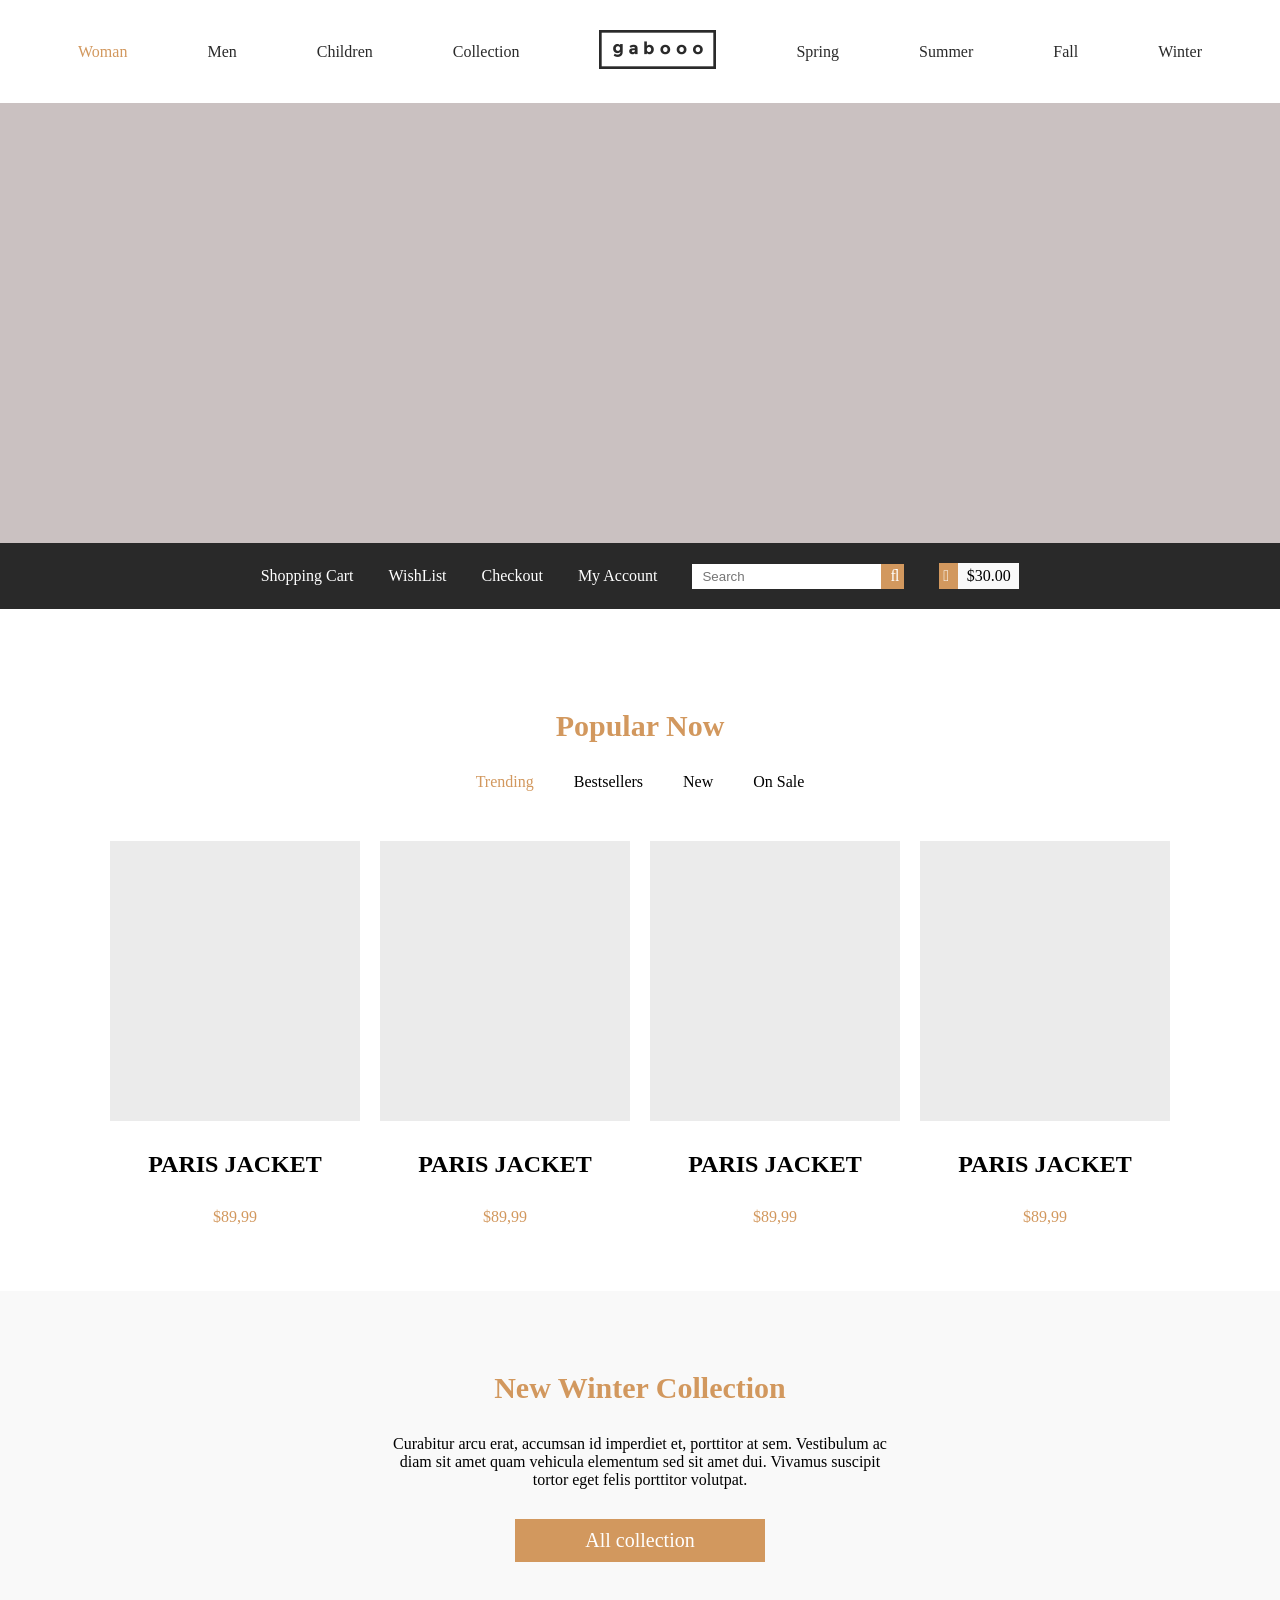
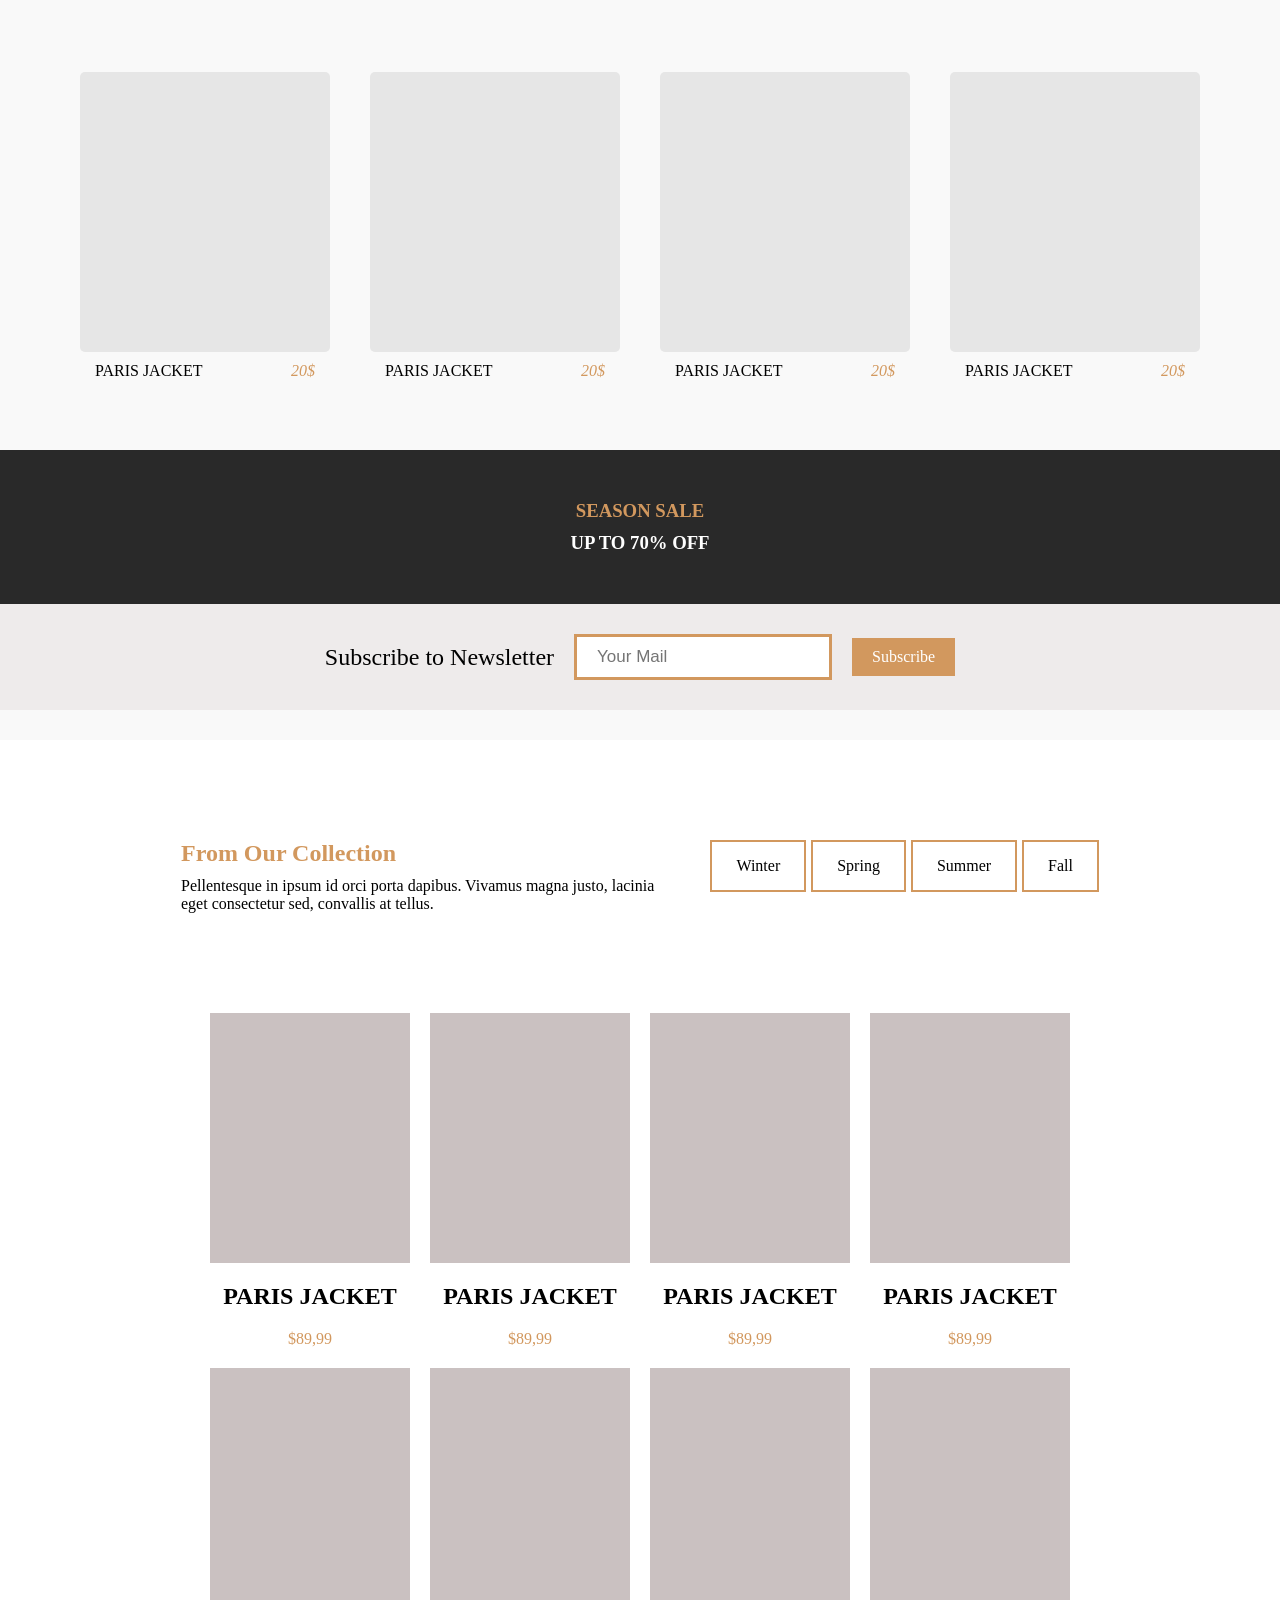
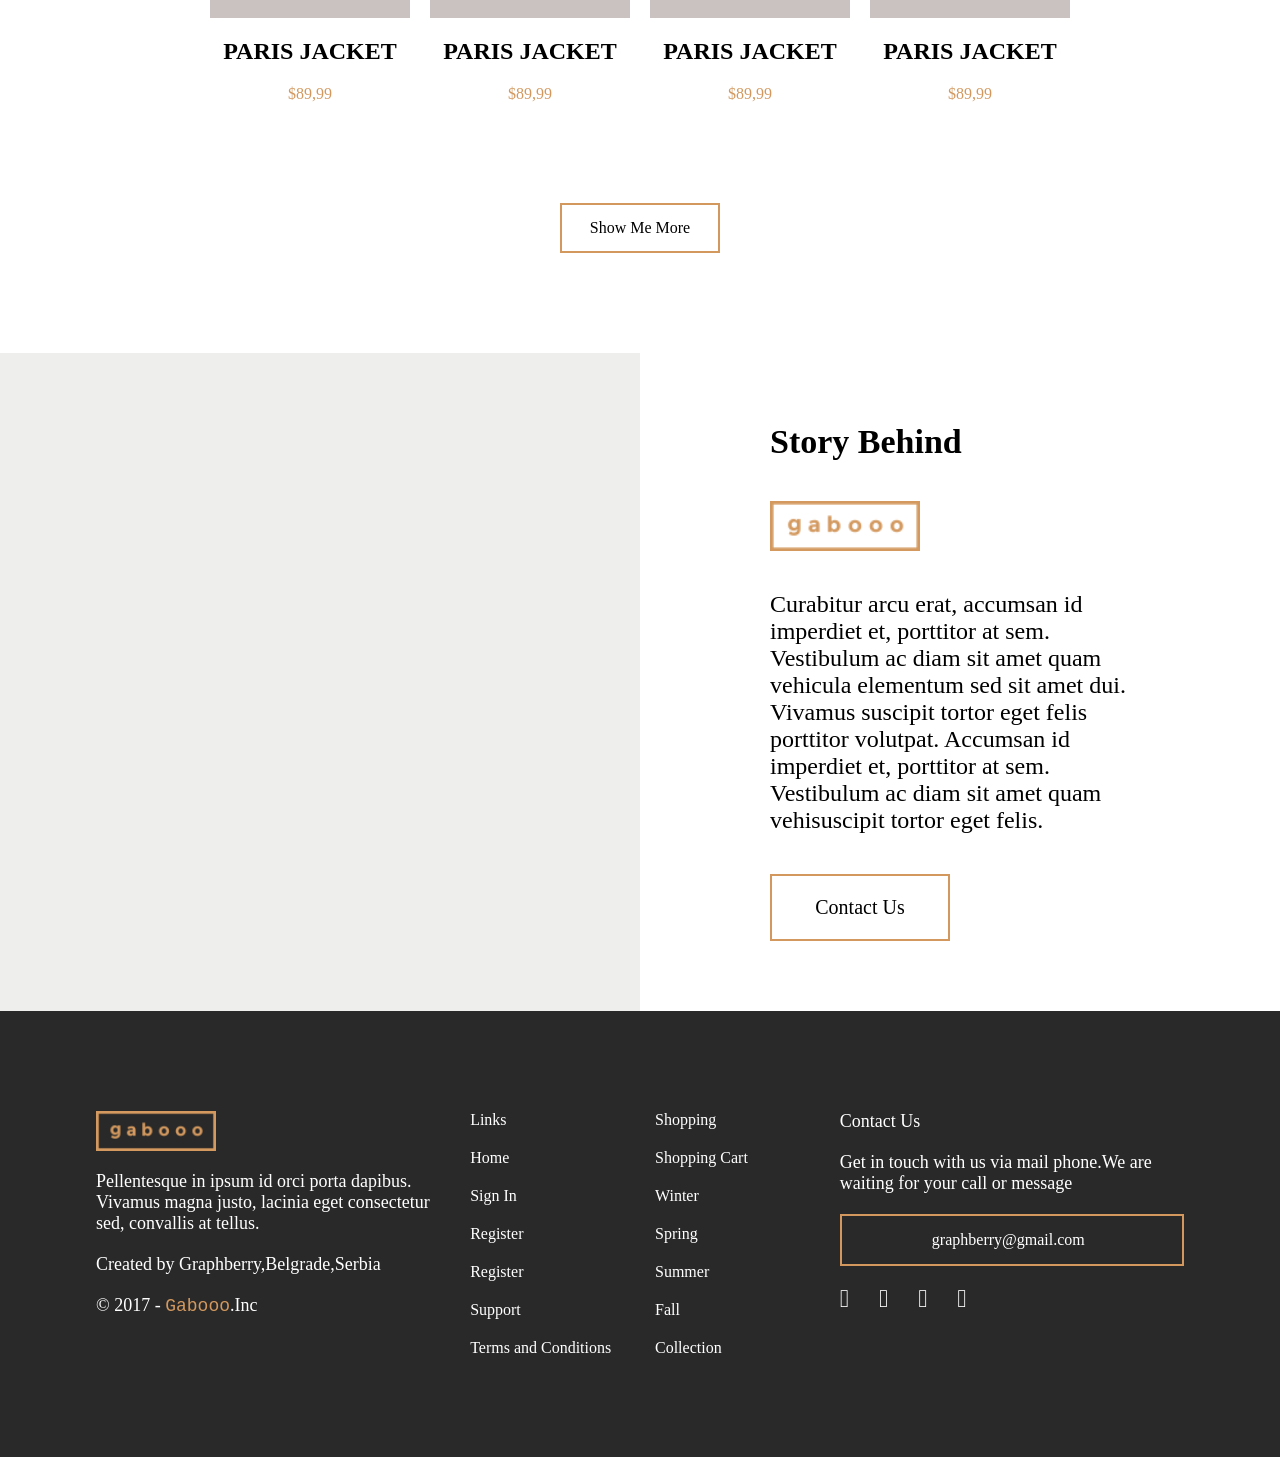
==== index.html @ d2f08f30 "Add files via upload" ====
<!doctype html>
<html lang="en">
  <head>
    <meta charset="UTF-8" />
    <link rel="stylesheet" href="css/font-awesome.min.css" />
    <link rel="stylesheet" href="css/style.css" />
    <meta name="viewport" content="width=device-width, initial-scale=1.0" />
    <title>Document</title>
  </head>
  <body>
    <header>
      <nav class="min_navar">
        <ul>
          <li><a href="" class="active">Woman</a></li>
          <li><a href="">Men</a></li>
          <li><a href="">Children</a></li>
          <li><a href="">Collection</a></li>
          <li>
            <a href="">
              <img src="/image/Logo.png" alt="" />
            </a>
          </li>
          <li><a href="">Spring</a></li>
          <li><a href="">Summer</a></li>
          <li><a href="">Fall</a></li>
          <li><a href="">Winter</a></li>
        </ul>
      </nav>

      <div class="slide">
        <div class="img_slide"></div>
      </div>

      <div class="secind_navpar">
        <ul>
          <li>
            <a href="">Shopping Cart</a>
          </li>
          <li><a href="">WishList</a></li>
          <li><a href="">Checkout</a></li>
          <li><a href="">My Account</a></li>
          <div class="box">
            <input type="text" placeholder="Search" />
            <a href="">
              <i class="fa fa-search" aria-hidden="true"></i>
            </a>
          </div>
          <ul class="Shopping">
            <a href="">
              <li><i class="fa fa-cart-plus" aria-hidden="true"></i></li>
              <p>$30.00</p>
            </a>
          </ul>
        </ul>
      </div>
    </header>
    <!--  -->
    <section class="Popular-sec">
      <h1 class="title">Popular Now</h1>
      <ul class="list_Popular">
        <li><a href="" class="active">Trending</a></li>
        <li><a href=""></a>Bestsellers</li>
        <li><a href=""></a>New</li>
        <li><a href=""></a>On Sale</li>
      </ul>
      <div class="grup-Popular">
        <a href="puy.html" class="link_Popular">
          <!--  -->
          <div class="img-Popular"></div>
          <!--  -->
          <h2>PARIS JACKET</h2>
          <p>$89,99</p>
        </a>
        <a href="puy.html" class="link_Popular">
          <!--  -->
          <div class="img-Popular"></div>
          <!--  -->
          <h2>PARIS JACKET</h2>
          <p>$89,99</p>
        </a>
        <a href="puy.html" class="link_Popular">
          <!--  -->
          <div class="img-Popular"></div>
          <!--  -->
          <h2>PARIS JACKET</h2>
          <p>$89,99</p>
        </a>
        <a href="puy.html" class="link_Popular">
          <!--  -->
          <div class="img-Popular"></div>
          <!--  -->
          <h2>PARIS JACKET</h2>
          <p>$89,99</p>
        </a>
      </div>
    </section>
    <!--  -->
    <section class="sec_New">
      <div class="topSec">
        <h1 class="title">New Winter Collection</h1>
        <p>
          Curabitur arcu erat, accumsan id imperdiet et, porttitor at sem.
          Vestibulum ac diam sit amet quam vehicula elementum sed sit amet dui.
          Vivamus suscipit tortor eget felis porttitor volutpat.
        </p>
        <a href="#" class="link_new">All collection</a>
      </div>

      <div class="grupData">
        <div class="secData">
          <!-- s -->
          <div class="images"></div>
          <!--  -->
          <div class="textSec">
            <p>PARIS JACKET</p>
            <i>20$</i>
          </div>
        </div>
        <div class="secData">
          <!-- s -->
          <div class="images"></div>
          <!--  -->
          <div class="textSec">
            <p>PARIS JACKET</p>
            <i>20$</i>
          </div>
        </div>
        <div class="secData">
          <!-- s -->
          <div class="images"></div>
          <!--  -->
          <div class="textSec">
            <p>PARIS JACKET</p>
            <i>20$</i>
          </div>
        </div>
        <div class="secData">
          <!-- s -->
          <div class="images"></div>
          <!--  -->
          <div class="textSec">
            <p>PARIS JACKET</p>
            <i>20$</i>
          </div>
        </div>
      </div>

      <section class="ad">
        <h3>season sale</h3>
        <h1>up to 70% off</h1>
      </section>
      <section class="subscribe">
        <p>Subscribe to Newsletter</p>
        <input type="text" placeholder="Your Mail" />
        <a href="#">Subscribe</a>
      </section>
    </section>
    <section class="collectin">
      <div class="container">
        <div class="grup-coll">
          <div class="coll-L">
            <h1>From Our Collection</h1>
            <p>
              Pellentesque in ipsum id orci porta dapibus. Vivamus magna justo,
              lacinia eget consectetur sed, convallis at tellus.
            </p>
          </div>
          <div class="coll-R">
            <ul>
              <li>Winter</li>
              <li>Spring</li>
              <li>Summer</li>
              <li>Fall</li>
            </ul>
          </div>
        </div>

        <!--  -->

        <div class="box-coll">
          <a href="puy.html" class="sap-coll">
            <div class="imags-coll"></div>
            <h1>PARIS JACKET</h1>
            <p>$89,99</p>
          </a>
          <a href="puy.html" class="sap-coll">
            <div class="imags-coll"></div>
            <h1>PARIS JACKET</h1>
            <p>$89,99</p>
          </a>
          <a href="puy.html" class="sap-coll">
            <div class="imags-coll"></div>
            <h1>PARIS JACKET</h1>
            <p>$89,99</p>
          </a>
          <a href="puy.html" class="sap-coll">
            <div class="imags-coll"></div>
            <h1>PARIS JACKET</h1>
            <p>$89,99</p>
          </a>
          <a href="puy.html" class="sap-coll">
            <div class="imags-coll"></div>
            <h1>PARIS JACKET</h1>
            <p>$89,99</p>
          </a>
          <a href="puy.html" class="sap-coll">
            <div class="imags-coll"></div>
            <h1>PARIS JACKET</h1>
            <p>$89,99</p>
          </a>
          <a href="puy.html" class="sap-coll">
            <div class="imags-coll"></div>
            <h1>PARIS JACKET</h1>
            <p>$89,99</p>
          </a>
          <a href="puy.html" class="sap-coll">
            <div class="imags-coll"></div>
            <h1>PARIS JACKET</h1>
            <p>$89,99</p>
          </a>
        </div>

        <div class="more">
          <a href="#">Show Me More</a>
        </div>
      </div>
    </section>

    <section class="Story">
      <div class="Story_l box"></div>
      <div class="Story_r box">
        <h1>Story Behind</h1>
        <img src="image/Logo1.png" alt="" />
        <p>
          Curabitur arcu erat, accumsan id imperdiet et, porttitor at sem.
          Vestibulum ac diam sit amet quam vehicula elementum sed sit amet dui.
          Vivamus suscipit tortor eget felis porttitor volutpat. Accumsan id
          imperdiet et, porttitor at sem. Vestibulum ac diam sit amet quam
          vehisuscipit tortor eget felis.
        </p>
        <a href="#">Contact Us</a>
      </div>
    </section>

    <!--  -->

    <footer>
      <div class="container">
        <div class="globalBox">
          <div class="box_all box_1">
            <img src="image/Logo1.png" alt="" />
            <p>
              Pellentesque in ipsum id orci porta dapibus. Vivamus magna justo,
              lacinia eget consectetur sed, convallis at tellus.
            </p>
            <p>Created by Graphberry,Belgrade,Serbia</p>
            <p>© 2017 - <samp>Gabooo</samp>.Inc</p>
          </div>
          <div class="box_all box_2">
            <a href="">Links</a>
            <a href="">Home</a>
            <a href="">Sign In</a>
            <a href="">Register</a>
            <a href="">Register</a>
            <a href="">Support</a>
            <a href="">Terms and Conditions</a>
          </div>
          <div class="box_all box_2">
            <a href="">Shopping</a>
            <a href="">Shopping Cart</a>
            <a href="">Winter</a>
            <a href="">Spring</a>
            <a href="">Summer</a>
            <a href="">Fall</a>
            <a href="">Collection</a>
          </div>
          <div class="box_all box_1 box_flex">
            <p>Contact Us</p>
            <p>
              Get in touch with us via mail phone.We are waiting for your call
              or message
            </p>
            <a class="link_q" href="">graphberry@gmail.com</a>
            <ul>
              <li><i class="fa fa-facebook" aria-hidden="true"></i></li>
              <li><i class="fa fa-twitter" aria-hidden="true"></i></li>
              <li><i class="fa fa-google" aria-hidden="true"></i></li>
              <li><i class="fa fa-dribbble" aria-hidden="true"></i></li>
            </ul>
          </div>
        </div>
      </div>
    </footer>
  </body>
</html>
---- css/style.css ----
* {
  margin: 0;
  padding: 0;
  outline: none;
  box-sizing: border-box;
}

.container {
  width: 85%;
  margin: auto;
}

a {
  text-decoration: none;
}

ul,
li {
  list-style-type: none;
}

.title {
  text-align: center;
  font-size: 30px;
  color: #d2985e;
}

.active {
  color: #d2985e;
}

header {
  width: 100%;
}
header .min_navar {
  padding: 30px 0;
  background-color: #fff;
}
header .min_navar ul {
  display: flex;
  gap: 80px;
  justify-content: center;
  align-items: center;
  align-content: center;
}
header .min_navar ul li {
  align-items: center;
}
header .min_navar ul li a {
  color: #2a2a2a;
}
header .min_navar ul li a:hover {
  color: #d2985e;
}
header .min_navar ul li .active {
  color: #d2985e;
}
header .slide .img_slide {
  background-color: #cac1c1;
  background-size: cover;
  width: 100%;
  height: 440px;
}
header .secind_navpar {
  background-color: #292929;
  padding: 20px;
}
header .secind_navpar ul {
  display: flex;
  justify-content: center;
  gap: 35px;
  align-items: center;
}
header .secind_navpar ul li a {
  color: #fff;
}
header .secind_navpar ul .box {
  background-color: #d2985e;
}
header .secind_navpar ul .box input {
  padding: 5px 10px;
  border: 0px solid;
}
header .secind_navpar ul .box a i {
  padding: 0 5px;
  color: #fff;
}
header .secind_navpar ul .Shopping a {
  background-color: #d2985e;
  width: 80px;
  display: flex;
  gap: 5px;
}
header .secind_navpar ul .Shopping a li {
  align-items: center;
  align-content: center;
  text-align: center;
}
header .secind_navpar ul .Shopping a li i {
  padding: 4px;
  color: #fff;
}
header .secind_navpar ul .Shopping a P {
  padding: 4px;
  display: flex;
  justify-content: center;
  width: 150px;
  color: #000;
  background-color: #f9f9f9;
}

.Popular-sec {
  padding-top: 100px;
}
.Popular-sec h1 {
  padding-bottom: 30px;
}
.Popular-sec .list_Popular {
  display: flex;
  justify-content: center;
  gap: 40px;
}
.Popular-sec .list_Popular li:hover {
  color: #d2985e;
}
.Popular-sec .grup-Popular {
  display: flex;
  justify-content: center;
  flex-wrap: wrap;
  gap: 20px;
  padding: 50px 0;
}
.Popular-sec .grup-Popular .link_Popular {
  display: flex;
  justify-content: center;
  flex-direction: column;
  align-content: center;
  align-items: center;
  gap: 30px;
  transition: 0.5s;
  padding-bottom: 15px;
}
.Popular-sec .grup-Popular .link_Popular:hover {
  transform: scale(1.1);
}
.Popular-sec .grup-Popular .link_Popular .img-Popular {
  background-color: rgba(41, 41, 41, 0.0901960784);
  background-size: cover;
  background-position: center;
  width: 250px;
  height: 280px;
}
.Popular-sec .grup-Popular .link_Popular p {
  color: #d2985e;
}
.Popular-sec .grup-Popular .link_Popular h2 {
  color: #000;
}

.sec_New {
  background-color: #f9f9f9;
  padding: 30px 0;
}
.sec_New .topSec {
  display: flex;
  flex-direction: column;
  justify-content: center;
  text-align: center;
  align-items: center;
  padding: 50px;
  gap: 30px;
}
.sec_New .topSec p {
  clear: #686868;
  width: 500px;
}
.sec_New .topSec .link_new {
  background-color: #d2985e;
  color: #ffffff;
  font-size: 20px;
  font-weight: 500;
  width: 250px;
  padding: 10px 20px;
  text-align: center;
  align-items: center;
  align-content: center;
  transition: 0.5s;
}
.sec_New .topSec .link_new:hover {
  border: 3px #d2985e solid;
  transform: scale(1.2);
  color: #000000;
}
.sec_New .topSec .grup_new {
  background-color: #cac1c1;
  width: 250px;
  display: flex;
  flex-direction: column;
}
.sec_New .grupData {
  display: flex;
  gap: 40px;
  padding: 50px;
  justify-content: center;
  padding: 60px;
}
.sec_New .grupData .secData {
  max-width: 250px;
  display: flex;
  flex-direction: column;
  width: 250px;
  justify-content: center;
  transition: 0.5s;
}
.sec_New .grupData .secData:hover {
  transform: scale(1.1);
}
.sec_New .grupData .secData .images {
  background-color: rgba(41, 41, 41, 0.0901960784);
  width: 250px;
  height: 280px;
  border-radius: 5px;
}
.sec_New .grupData .secData .textSec {
  padding: 10px 15px;
  display: flex;
  justify-content: space-between;
}
.sec_New .grupData .secData .textSec i {
  color: #d2985e;
}
.sec_New .ad {
  display: flex;
  justify-content: center;
  text-align: center;
  flex-direction: column;
  gap: 10px;
  background-color: #292929;
  padding: 50px;
}
.sec_New .ad h3 {
  text-transform: uppercase;
  color: #d2985e;
}
.sec_New .ad h1 {
  text-transform: uppercase;
  color: #fff;
}
.sec_New .subscribe {
  background-color: #eeebeb;
  justify-content: center;
  padding: 30px;
  display: flex;
  align-items: center;
  gap: 20px;
}
.sec_New .subscribe p {
  font-size: 24px;
  font-weight: 500;
}
.sec_New .subscribe input {
  border: 3px #d2985e solid;
  padding: 10px 20px;
  font-size: 17px;
  font-weight: 200;
}
.sec_New .subscribe a {
  background-color: #d2985e;
  padding: 10px 20px;
  color: #fff;
}
.sec_New .subscribe a:hover {
  transform: scale(1.1);
}

.collectin {
  padding: 100px;
}
.collectin .grup-coll {
  display: flex;
  justify-content: space-between;
}
.collectin .grup-coll .coll-L {
  display: flex;
  flex-direction: column;
  width: 500px;
  gap: 10px;
}
.collectin .grup-coll .coll-L h1 {
  color: #d2985e;
}
.collectin .grup-coll .coll-L p {
  color: #000;
}
.collectin .grup-coll .coll-R UL {
  display: flex;
  gap: 5px;
}
.collectin .grup-coll .coll-R UL li {
  padding: 15px 24px;
  border: 2px solid #d2985e;
  color: #000;
}
.collectin .grup-coll .coll-R UL li:hover {
  background-color: #d2985e;
  color: #fff;
}
.collectin .box-coll {
  display: flex;
  flex-wrap: wrap;
  gap: 20px;
  padding: 100px 0;
  justify-content: center;
}
.collectin .box-coll .sap-coll {
  display: flex;
  flex-direction: column;
  align-content: center;
  align-items: center;
  width: 200px;
  gap: 20px;
}
.collectin .box-coll .sap-coll .imags-coll {
  background-color: #cac1c1;
  width: 200px;
  height: 250px;
}
.collectin .box-coll .sap-coll h1 {
  font-size: 24px;
  color: #000;
}
.collectin .box-coll .sap-coll p {
  color: #d2985e;
}
.collectin .more {
  display: flex;
  justify-content: center;
}
.collectin .more a {
  padding: 14px 28px;
  border: 2px solid #d2985e;
  color: #000;
}
.collectin .more a:hover {
  background-color: #d2985e;
  color: #fff;
}

.Story {
  display: flex;
}
.Story .box {
  width: 50%;
}
.Story .Story_l {
  background-color: #eeeeec;
}
.Story .Story_r {
  display: flex;
  flex-direction: column;
  justify-content: center;
  gap: 40px;
  padding: 70px 130px;
}
.Story .Story_r h1 {
  font-size: 34px;
  color: #000;
}
.Story .Story_r img {
  width: 150px;
}
.Story .Story_r p {
  clear: #292929;
  font-size: 24px;
}
.Story .Story_r a {
  border: 2px solid #d2985e;
  padding: 20px 40px;
  text-align: center;
  color: #000;
  width: 180px;
  font-size: 20px;
}
.Story .Story_r a:hover {
  background-color: #d2985e;
  color: #fff;
}

footer {
  background-color: #292929;
  padding: 100px 0;
}
footer .globalBox {
  display: flex;
  gap: 30px;
  justify-content: center;
}
footer .globalBox .box_all {
  display: flex;
  flex-direction: column;
  gap: 20px;
}
footer .globalBox .box_all img {
  width: 120px;
}
footer .globalBox .box_all p {
  font-size: 18px;
  color: #fff;
}
footer .globalBox .box_all p samp {
  color: #d2985e;
  font-size: 18px;
}
footer .globalBox .box_all a {
  color: #fff;
}
footer .globalBox .box_all a:hover {
  color: #d2985e;
}
footer .globalBox .box_all .link_q {
  border: 2px solid #d2985e;
  padding: 15px 90px;
  color: #fff;
}
footer .globalBox .box_all .link_q:hover {
  background-color: #d2985e;
  color: #fff;
}
footer .globalBox .box_1 {
  width: 400px;
}
footer .globalBox .box_2 {
  width: 180px;
}
footer .globalBox .box_flex ul {
  display: flex;
  gap: 30px;
}
footer .globalBox .box_flex ul li i {
  font-size: 25px;
  color: #fff;
}
footer .globalBox .box_flex ul li i:hover {
  color: #d2985e;
}
footer .globalBox .box_flex {
  display: flex;
  flex-direction: column;
  gup: 20px;
}

.prodact {
  display: flex;
  justify-content: space-between;
  width: 80%;
  margin: auto;
  padding: 50px 0;
}
.prodact .roll {
  width: 50%;
}
.prodact .roll .box_img {
  display: flex;
}
.prodact .roll .box_img .back_img {
  background-color: #cac1c1;
  background-position: center;
  background-size: cover;
  width: 80%;
  height: 500px;
  justify-content: center;
}
.prodact .roll .more {
  padding: 20px 0;
  display: flex;
  align-content: center;
  align-items: center;
  align-self: center;
  gap: 10px;
}
.prodact .roll .more .smollImg {
  background-color: #cac1c1;
  width: 25%;
  height: 100px;
}
.prodact .box_text {
  width: 50%;
  display: flex;
  flex-direction: column;
  gap: 40px;
  color: #000;
}
.prodact .box_text .textGr {
  display: flex;
  justify-content: space-between;
}
.prodact .box_text a {
  width: 100%;
  border: 2px solid #d2985e;
  padding: 20px 0;
  text-align: center;
  background-color: #292929;
  color: #d2985e;
}
.prodact .box_text a:hover {
  border: 2px solid #292929;
  background-color: #d2985e;
  color: #292929;
}
.prodact .box_text p {
  color: #686868;
}/*# sourceMappingURL=style.css.map */
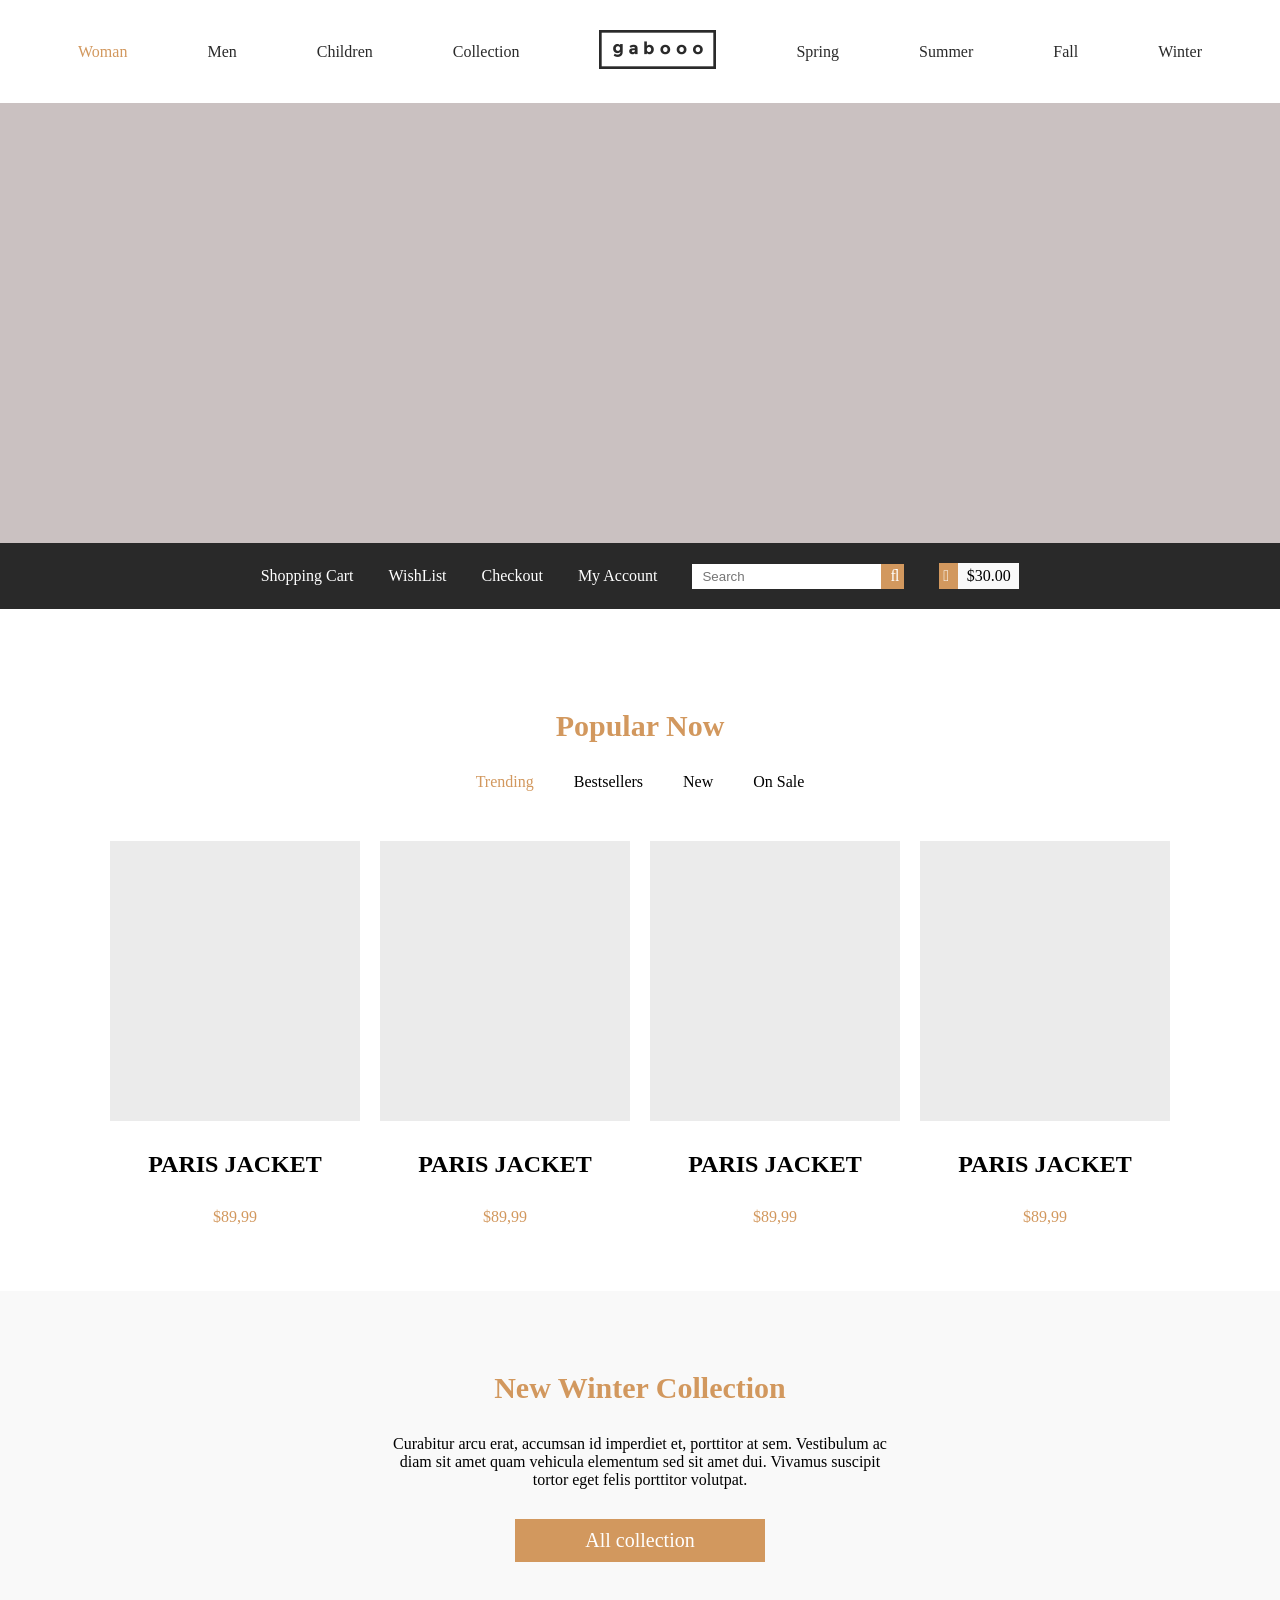
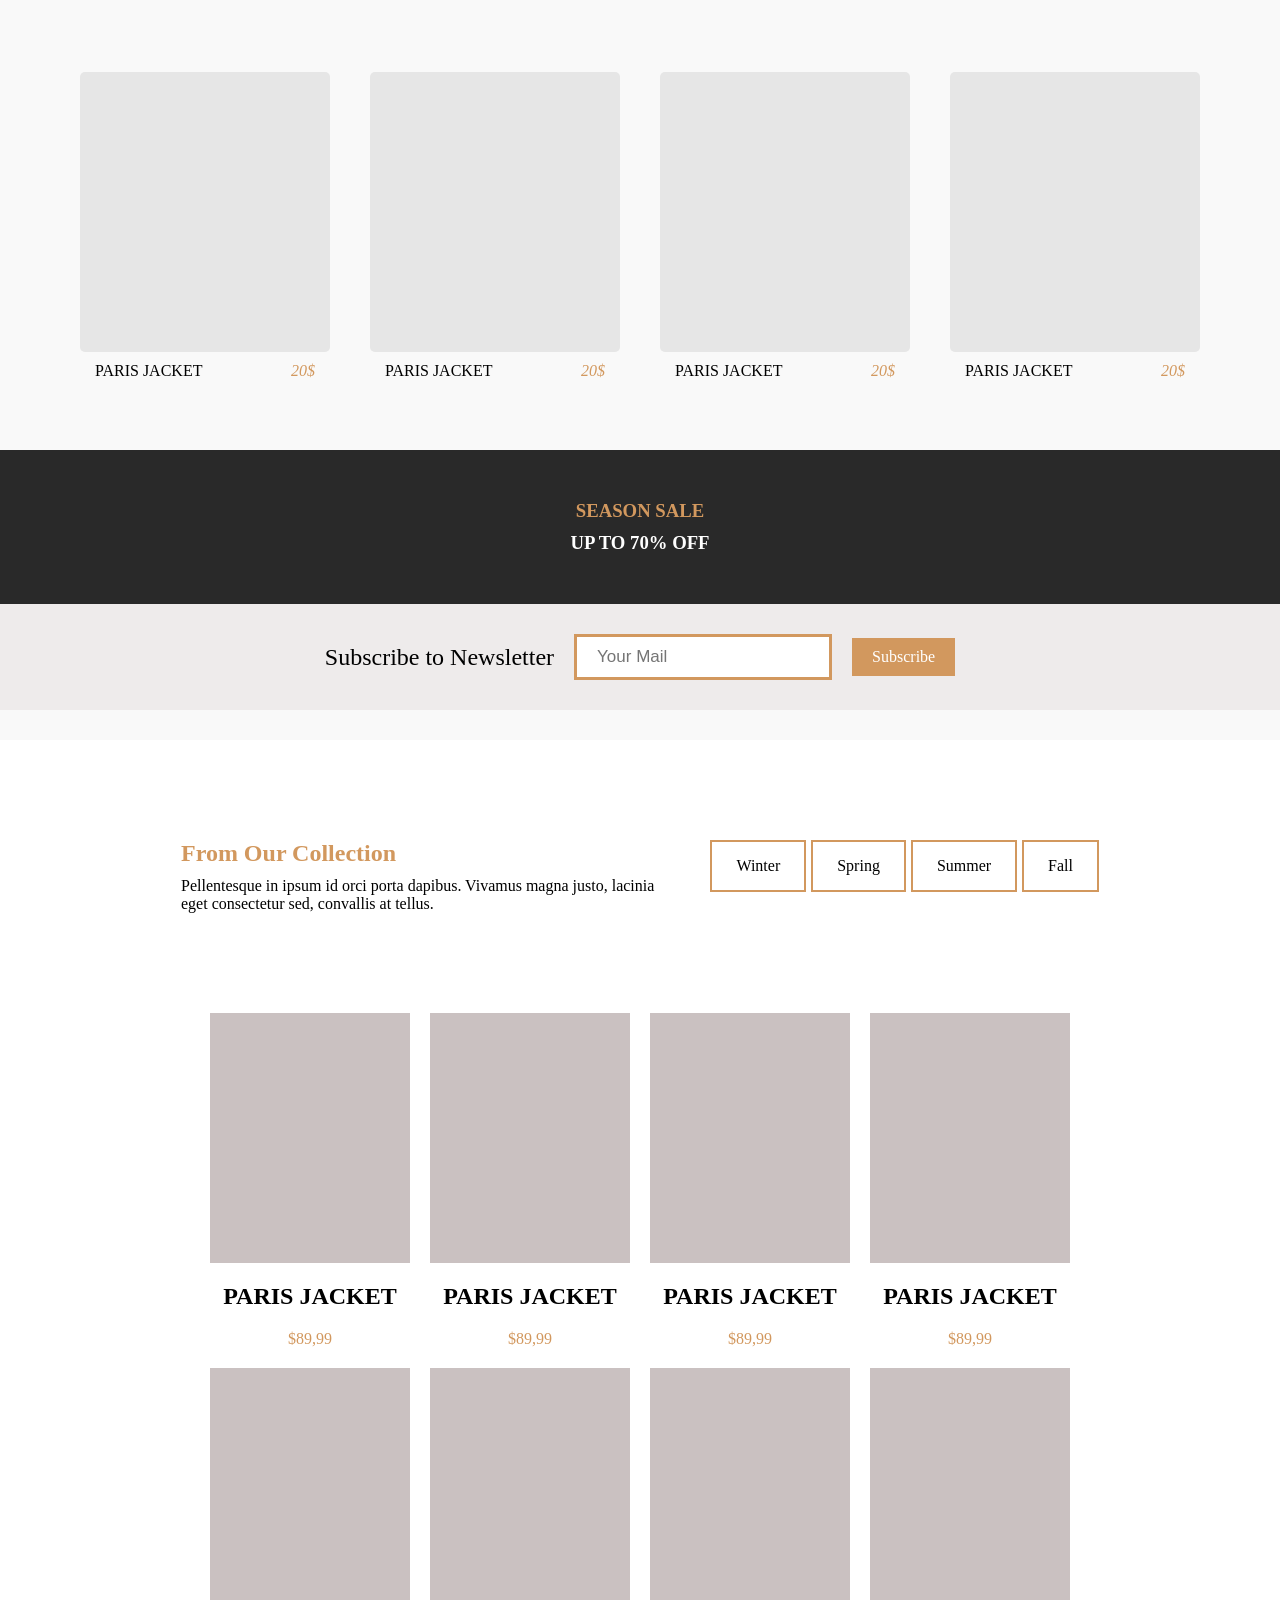
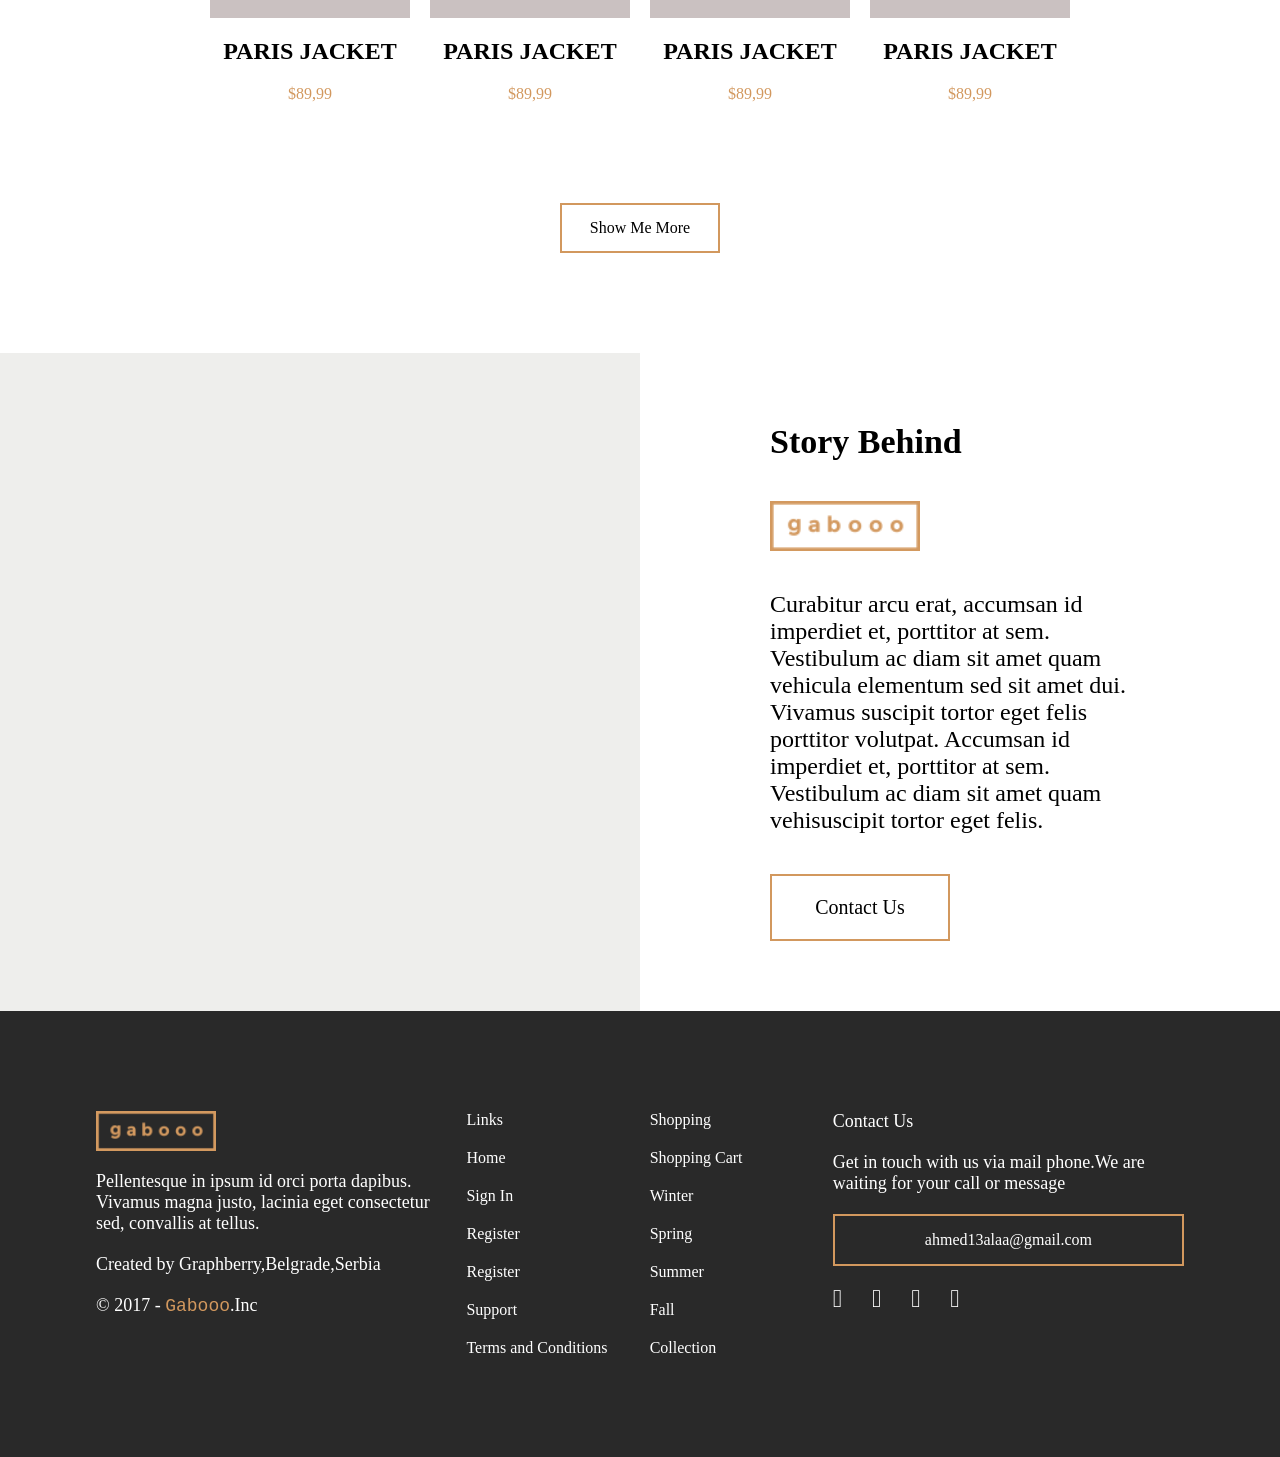
==== commit d1974ae1: "Update index.html" ====
--- a/index.html
+++ b/index.html
@@ -42,12 +42,12 @@
           <div class="box">
             <input type="text" placeholder="Search" />
             <a href="">
-              <i class="fa fa-search" aria-hidden="true"></i>
+              <i class="fa fa-search" target="_blank" aria-hidden="true"></i>
             </a>
           </div>
           <ul class="Shopping">
             <a href="">
-              <li><i class="fa fa-cart-plus" aria-hidden="true"></i></li>
+              <li><i class="fa fa-cart-plus" target="_blank" aria-hidden="true"></i></li>
               <p>$30.00</p>
             </a>
           </ul>
@@ -64,28 +64,28 @@
         <li><a href=""></a>On Sale</li>
       </ul>
       <div class="grup-Popular">
-        <a href="puy.html" class="link_Popular">
-          <!--  -->
-          <div class="img-Popular"></div>
-          <!--  -->
-          <h2>PARIS JACKET</h2>
-          <p>$89,99</p>
-        </a>
-        <a href="puy.html" class="link_Popular">
-          <!--  -->
-          <div class="img-Popular"></div>
-          <!--  -->
-          <h2>PARIS JACKET</h2>
-          <p>$89,99</p>
-        </a>
-        <a href="puy.html" class="link_Popular">
-          <!--  -->
-          <div class="img-Popular"></div>
-          <!--  -->
-          <h2>PARIS JACKET</h2>
-          <p>$89,99</p>
-        </a>
-        <a href="puy.html" class="link_Popular">
+        <a href="puy.html" target="_blank" class="link_Popular">
+          <!--  -->
+          <div class="img-Popular"></div>
+          <!--  -->
+          <h2>PARIS JACKET</h2>
+          <p>$89,99</p>
+        </a>
+        <a href="puy.html" target="_blank" class="link_Popular">
+          <!--  -->
+          <div class="img-Popular"></div>
+          <!--  -->
+          <h2>PARIS JACKET</h2>
+          <p>$89,99</p>
+        </a>
+        <a href="puy.html" target="_blank" class="link_Popular">
+          <!--  -->
+          <div class="img-Popular"></div>
+          <!--  -->
+          <h2>PARIS JACKET</h2>
+          <p>$89,99</p>
+        </a>
+        <a href="puy.html " target="_blank" class="link_Popular">
           <!--  -->
           <div class="img-Popular"></div>
           <!--  -->
@@ -178,42 +178,42 @@
         <!--  -->
 
         <div class="box-coll">
-          <a href="puy.html" class="sap-coll">
-            <div class="imags-coll"></div>
-            <h1>PARIS JACKET</h1>
-            <p>$89,99</p>
-          </a>
-          <a href="puy.html" class="sap-coll">
-            <div class="imags-coll"></div>
-            <h1>PARIS JACKET</h1>
-            <p>$89,99</p>
-          </a>
-          <a href="puy.html" class="sap-coll">
-            <div class="imags-coll"></div>
-            <h1>PARIS JACKET</h1>
-            <p>$89,99</p>
-          </a>
-          <a href="puy.html" class="sap-coll">
-            <div class="imags-coll"></div>
-            <h1>PARIS JACKET</h1>
-            <p>$89,99</p>
-          </a>
-          <a href="puy.html" class="sap-coll">
-            <div class="imags-coll"></div>
-            <h1>PARIS JACKET</h1>
-            <p>$89,99</p>
-          </a>
-          <a href="puy.html" class="sap-coll">
-            <div class="imags-coll"></div>
-            <h1>PARIS JACKET</h1>
-            <p>$89,99</p>
-          </a>
-          <a href="puy.html" class="sap-coll">
-            <div class="imags-coll"></div>
-            <h1>PARIS JACKET</h1>
-            <p>$89,99</p>
-          </a>
-          <a href="puy.html" class="sap-coll">
+          <a href="puy.html" target="_blank" class="sap-coll">
+            <div class="imags-coll"></div>
+            <h1>PARIS JACKET</h1>
+            <p>$89,99</p>
+          </a>
+          <a href="puy.html" target="_blank" class="sap-coll">
+            <div class="imags-coll"></div>
+            <h1>PARIS JACKET</h1>
+            <p>$89,99</p>
+          </a>
+          <a href="puy.html" target="_blank" class="sap-coll">
+            <div class="imags-coll"></div>
+            <h1>PARIS JACKET</h1>
+            <p>$89,99</p>
+          </a>
+          <a href="puy.html" target="_blank" class="sap-coll">
+            <div class="imags-coll"></div>
+            <h1>PARIS JACKET</h1>
+            <p>$89,99</p>
+          </a>
+          <a href="puy.html" target="_blank" class="sap-coll">
+            <div class="imags-coll"></div>
+            <h1>PARIS JACKET</h1>
+            <p>$89,99</p>
+          </a>
+          <a href="puy.html" target="_blank" class="sap-coll">
+            <div class="imags-coll"></div>
+            <h1>PARIS JACKET</h1>
+            <p>$89,99</p>
+          </a>
+          <a href="puy.html" target="_blank" class="sap-coll">
+            <div class="imags-coll"></div>
+            <h1>PARIS JACKET</h1>
+            <p>$89,99</p>
+          </a>
+          <a href="puy.html" target="_blank" class="sap-coll">
             <div class="imags-coll"></div>
             <h1>PARIS JACKET</h1>
             <p>$89,99</p>
@@ -221,7 +221,7 @@
         </div>
 
         <div class="more">
-          <a href="#">Show Me More</a>
+          <a href="#" target="_blank" >Show Me More</a>
         </div>
       </div>
     </section>
@@ -280,7 +280,7 @@
               Get in touch with us via mail phone.We are waiting for your call
               or message
             </p>
-            <a class="link_q" href="">graphberry@gmail.com</a>
+            <a class="link_q" href="">ahmed13alaa@gmail.com</a>
             <ul>
               <li><i class="fa fa-facebook" aria-hidden="true"></i></li>
               <li><i class="fa fa-twitter" aria-hidden="true"></i></li>
